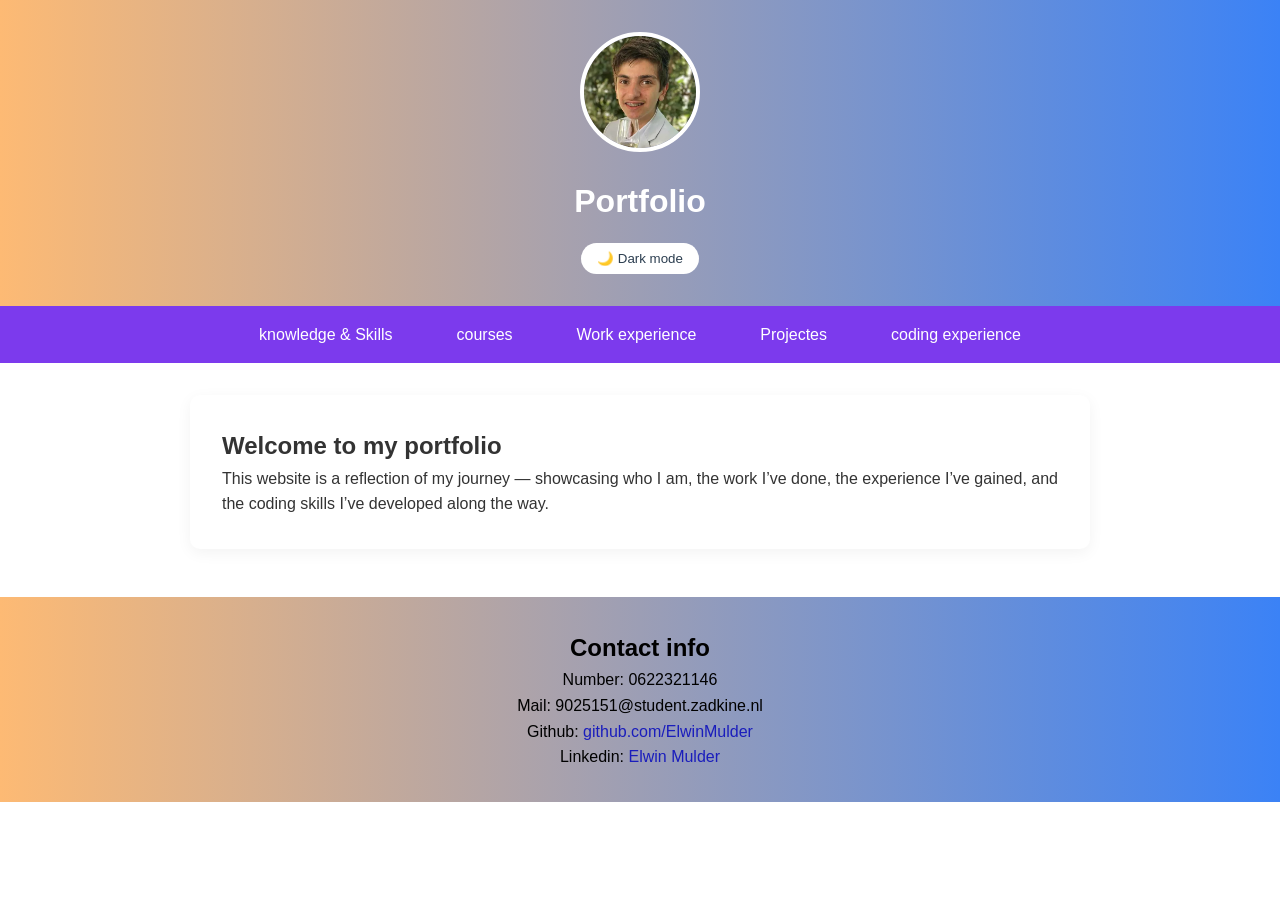
==== index.html @ 108c27db "test" ====
<!DOCTYPE html>
<html lang="nl">
<head>
    <meta charset="UTF-8">
    <meta name="viewport" content="width=device-width, initial-scale=1.0">
    <title>Portfolio - Home</title>
    <link rel="stylesheet" href="styles.css">
</head>
<body>
    <header>
        <div class="profile">
            <img src="afbeeldingen/elwin.png" alt="Profiel foto">
        </div>
        <h1>Portfolio</h1>
        <button id="darkModeToggle">🌙 Dark mode</button>
    </header>
    <nav>
        <div class="hamburger-toggle">&#9776;</div>
        <ul class="hamburger">
            <li><a href="knowledge.html">knowledge & Skills</a></li>
            <li><a href="courses.html">courses</a></li>
            <li><a href="work-expirience.html">Work experience</a></li>
            <li><a href="projects.html">Projectes</a></li>
            <li><a href="coding-expirience.html">coding experience</a></li>
          </ul>
      </nav>
    <main>
        <h2>Welcome to my portfolio</h2>
        <p>This website is a reflection of my journey — showcasing who I am, the work I’ve done, the experience I’ve gained, and the coding skills I’ve developed along the way.</p>
    </main>
    <footer>
        <h2>Contact info</h2>
        <p>
            Number: 0622321146 <br>
            Mail: 9025151@student.zadkine.nl <br>
            Github: <a href="https://github.com/ElwinMulder" target="_blank">github.com/ElwinMulder</a> <br>
            Linkedin: <a href="https://www.linkedin.com/in/elwin-mulder-9a9042354/" target="_blank">Elwin Mulder</a>
        </p>
    </footer>
    <script src="script.js"></script>

</body>
</html>
---- styles.css ----
/* Reset en basisopmaak */
* {
    margin: 0;
    padding: 0;
    box-sizing: border-box;
    font-family: 'Segoe UI', sans-serif;
  }
  
  body {
    background: #FFFFFF;
    color: #333;
    line-height: 1.6;
  }
  
  /* Header */
  header {
    background: linear-gradient(to right, #FDBA74, #3B82F6);
    color: white;
    text-align: center;
    padding: 2rem 1rem;
    box-shadow: 0 4px 10px rgba(0,0,0,0.1);
  }
  
  header .profile img {
    width: 120px;
    height: 120px;
    border-radius: 50%;
    border: 4px solid white;
    object-fit: cover;
    margin-bottom: 1rem;
  }
  
  /* Navigatie */
  nav {
    background: #7C3AED;
    padding: 1rem;
    position: relative;
  }
  
  nav .hamburger-toggle {
    font-size: 24px;
    color: white;
    display: none;
    cursor: pointer;
  }
  
  nav ul {
    display: flex;
    justify-content: center;
    gap: 2rem;
    list-style: none;
    flex-wrap: wrap;
  }
  
  nav ul li a {
    color: white;
    text-decoration: none;
    padding: 0.5rem 1rem;
    transition: background 0.3s;
  }
  
  nav ul li a:hover {
    background: rgba(255,255,255,0.2);
    border-radius: 5px;
  }
  
  /* Hamburger menu op mobiel */
  @media (max-width: 768px) {
    nav ul {
      display: none;
      flex-direction: column;
      background: #2c3e50;
      padding: 1rem;
      border-radius: 8px;
    }
  
    nav ul.active {
      display: flex;
    }
  
    nav .hamburger-toggle {
      display: block;
    }
  }
  
  /* Main content */
  main {
    padding: 2rem;
    max-width: 900px;
    margin: auto;
    background: white;
    border-radius: 10px;
    box-shadow: 0 4px 15px rgba(0,0,0,0.05);
    margin-top: 2rem;
  }
  
  /* Footer */
  footer {
    background: linear-gradient(to right, #FDBA74, #3B82F6);
    color: #000000;
    text-align: center;
    padding: 2rem;
    margin-top: 3rem;
  }
  
  footer a {
    color: #1a1dbc;
    text-decoration: none;
  }
  
  footer a:hover {
    text-decoration: underline;
  }
  
  /* Donkere modus knop */
#darkModeToggle {
    margin-top: 1rem;
    background: white;
    color: #2c3e50;
    padding: 0.5rem 1rem;
    border: none;
    border-radius: 20px;
    cursor: pointer;
    transition: all 0.3s ease;
  }
  
  #darkModeToggle:hover {
    background: #ecf0f1;
  }
  
  /* Donkere modus styling */
  body.dark-mode {
    background: #121212;
    color: #e0e0e0;
  }
  
  body.dark-mode header {
    background: linear-gradient(to right, #000000, #434343);
  }
  
  body.dark-mode nav {
    background: #1e1e1e;
  }
  
  body.dark-mode nav ul li a {
    color: #e0e0e0;
  }
  
  body.dark-mode nav ul li a:hover {
    background: rgba(255, 255, 255, 0.1);
  }
  
  body.dark-mode main {
    background: #1e1e1e;
    color: #e0e0e0;
  }
  
  body.dark-mode footer {
    background: #000000;
  }
  
  body.dark-mode #darkModeToggle {
    background: #333;
    color: #fff;
  }
  .opleiding {
    display: flex;
    justify-content: space-between;
    align-items: center;
    padding: 1rem;
    background: white;
    border-radius: 8px;
    box-shadow: 0 2px 5px rgba(0,0,0,0.05);
    margin-bottom: 1rem;
  }
  
  body.dark-mode .opleiding {
    background: #1f1f1f;
    color: #e0e0e0;
  }
  
  .opleiding .info {
    max-width: 70%;
  }
  
  .opleiding .jaar {
    font-weight: bold;
    color: #3498db;
  }
  
  body.dark-mode .opleiding .jaar {
    color: #1abc9c;
  }
  .ervaring {
    display: flex;
    justify-content: space-between;
    align-items: center;
    padding: 1rem;
    background: white;
    border-color: #FACC15;
    border-radius: 10px;
    box-shadow: 0 2px 5px rgba(0,0,0,0.05);
    margin-bottom: 1rem;
  }
  
  body.dark-mode .ervaring {
    background: #1f1f1f;
    color: #e0e0e0;
  }
  
  .ervaring .info {
    max-width: 70%;
  }
  
  .ervaring .jaar {
    font-weight: bold;
    color: #3498db;
  }
  
  body.dark-mode .ervaring .jaar {
    color: #1abc9c;
  }
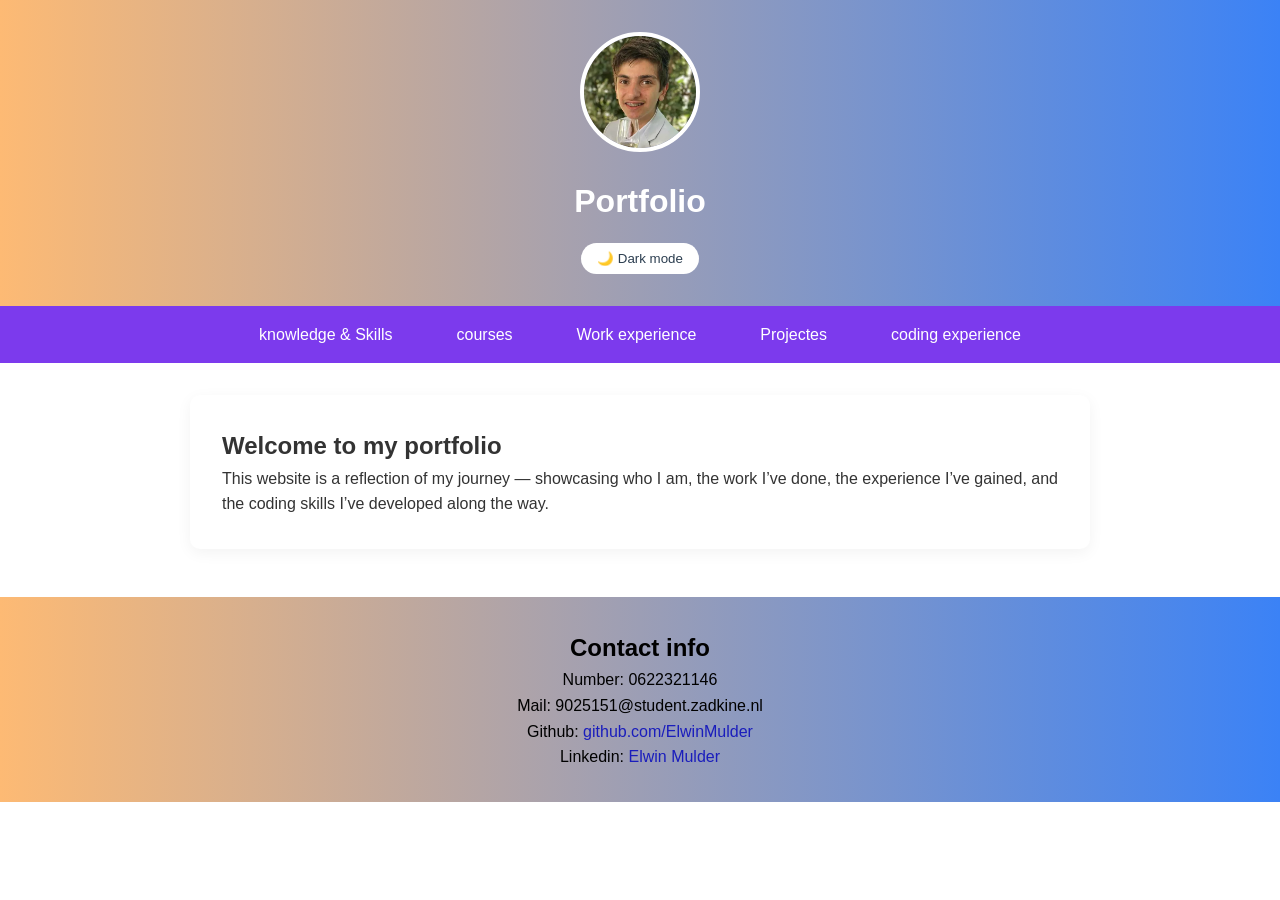
==== commit 1c06146a: "new" ====
(no text change in the page or its own stylesheets)
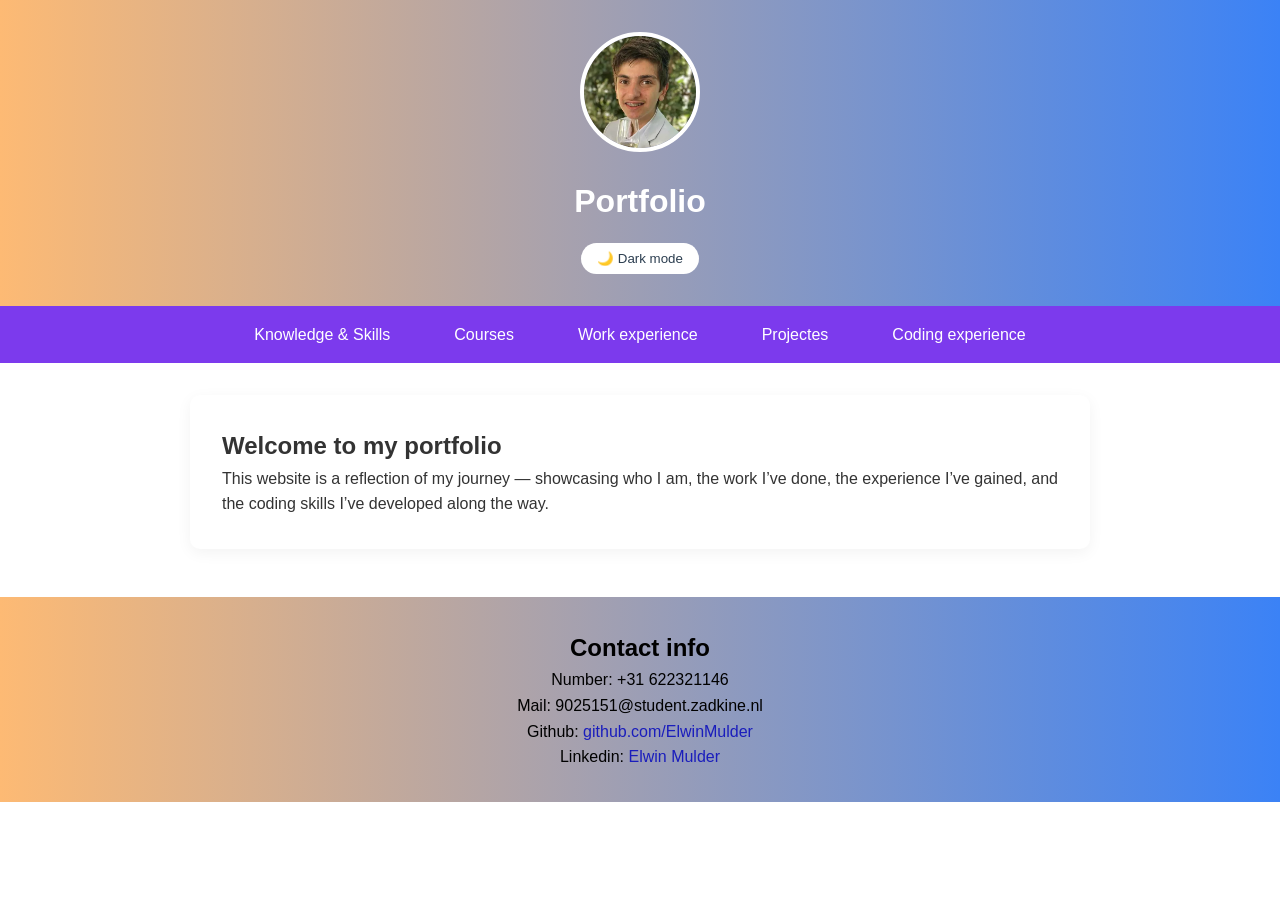
==== commit af7db13d: "changes" ====
--- a/index.html
+++ b/index.html
@@ -17,11 +17,11 @@
     <nav>
         <div class="hamburger-toggle">&#9776;</div>
         <ul class="hamburger">
-            <li><a href="knowledge.html">knowledge & Skills</a></li>
-            <li><a href="courses.html">courses</a></li>
+            <li><a href="knowledge.html">Knowledge & Skills</a></li>
+            <li><a href="courses.html">Courses</a></li>
             <li><a href="work-expirience.html">Work experience</a></li>
             <li><a href="projects.html">Projectes</a></li>
-            <li><a href="coding-expirience.html">coding experience</a></li>
+            <li><a href="coding-expirience.html">Coding experience</a></li>
           </ul>
       </nav>
     <main>
@@ -31,7 +31,7 @@
     <footer>
         <h2>Contact info</h2>
         <p>
-            Number: 0622321146 <br>
+            Number: +31 622321146 <br>
             Mail: 9025151@student.zadkine.nl <br>
             Github: <a href="https://github.com/ElwinMulder" target="_blank">github.com/ElwinMulder</a> <br>
             Linkedin: <a href="https://www.linkedin.com/in/elwin-mulder-9a9042354/" target="_blank">Elwin Mulder</a>
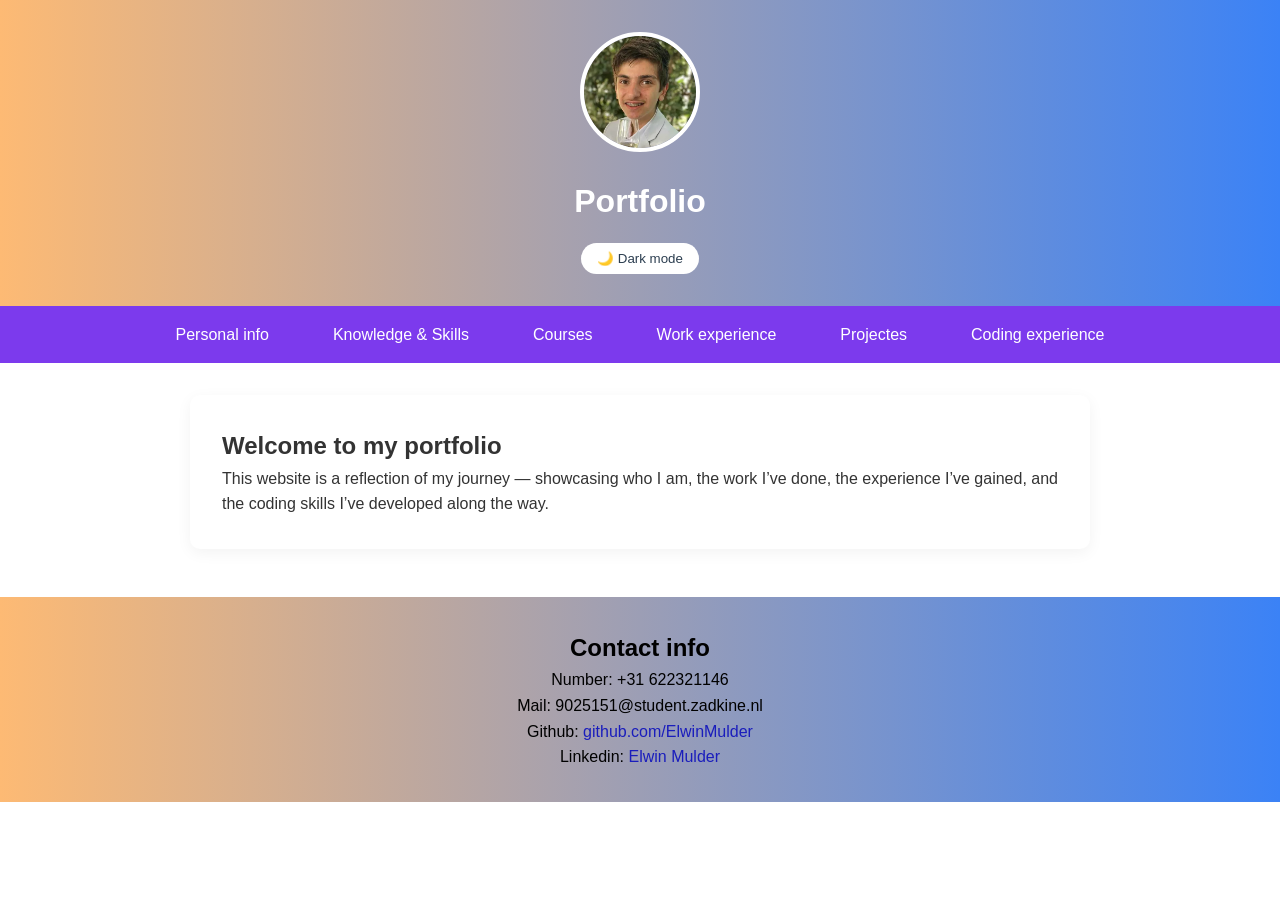
==== commit 5d30eef1: "verslagen/veranderingen" ====
--- a/index.html
+++ b/index.html
@@ -17,6 +17,7 @@
     <nav>
         <div class="hamburger-toggle">&#9776;</div>
         <ul class="hamburger">
+            <li><a href="about.html">Personal info</a></li>
             <li><a href="knowledge.html">Knowledge & Skills</a></li>
             <li><a href="courses.html">Courses</a></li>
             <li><a href="work-expirience.html">Work experience</a></li>
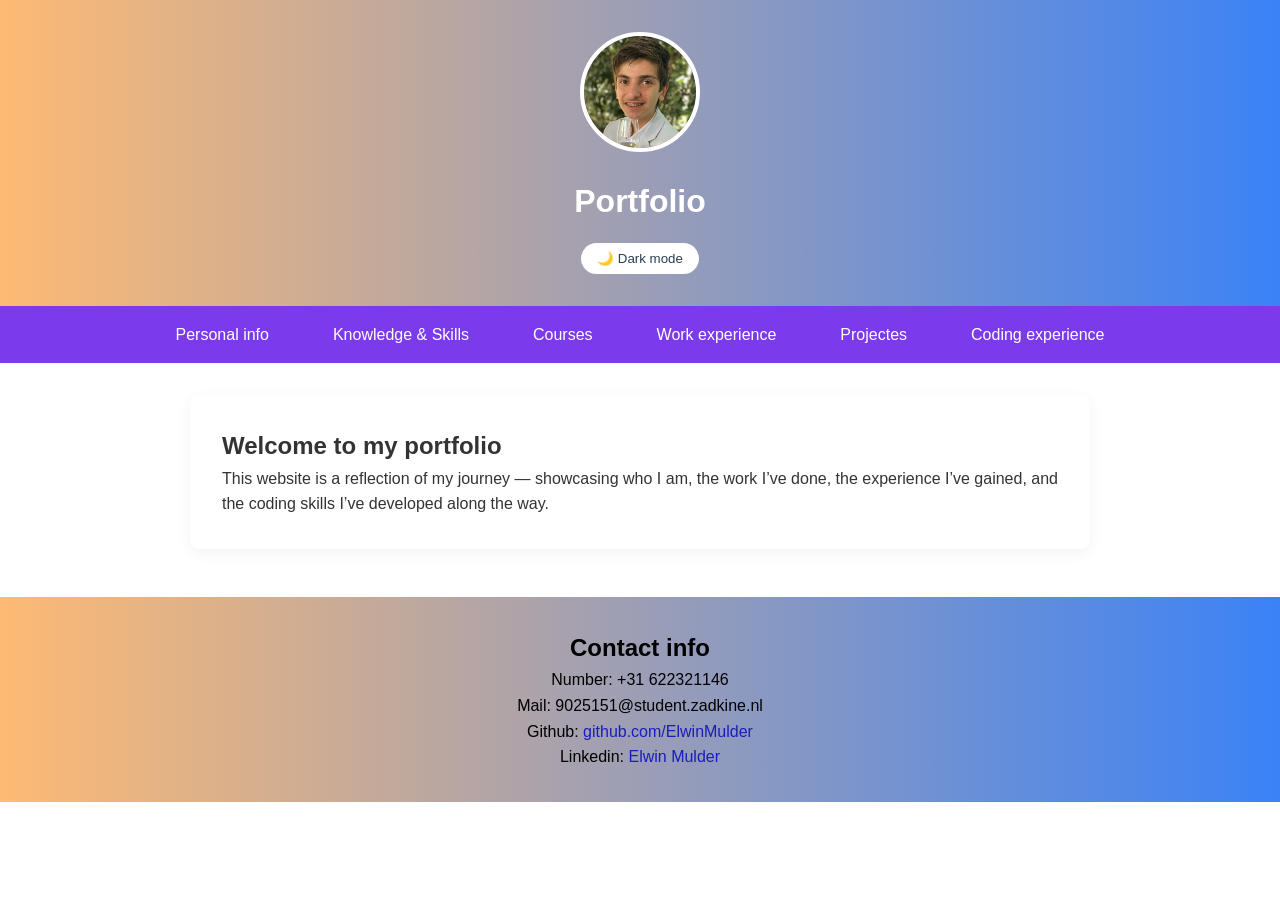
==== commit 95050182: "div" ====
--- a/index.html
+++ b/index.html
@@ -8,14 +8,14 @@
 </head>
 <body>
     <header>
-        <div class="profile">
+        <section class="profile">
             <img src="afbeeldingen/elwin.png" alt="Profiel foto">
-        </div>
+        </section>
         <h1>Portfolio</h1>
         <button id="darkModeToggle">🌙 Dark mode</button>
     </header>
     <nav>
-        <div class="hamburger-toggle">&#9776;</div>
+        <section class="hamburger-toggle">&#9776;</section>
         <ul class="hamburger">
             <li><a href="about.html">Personal info</a></li>
             <li><a href="knowledge.html">Knowledge & Skills</a></li>
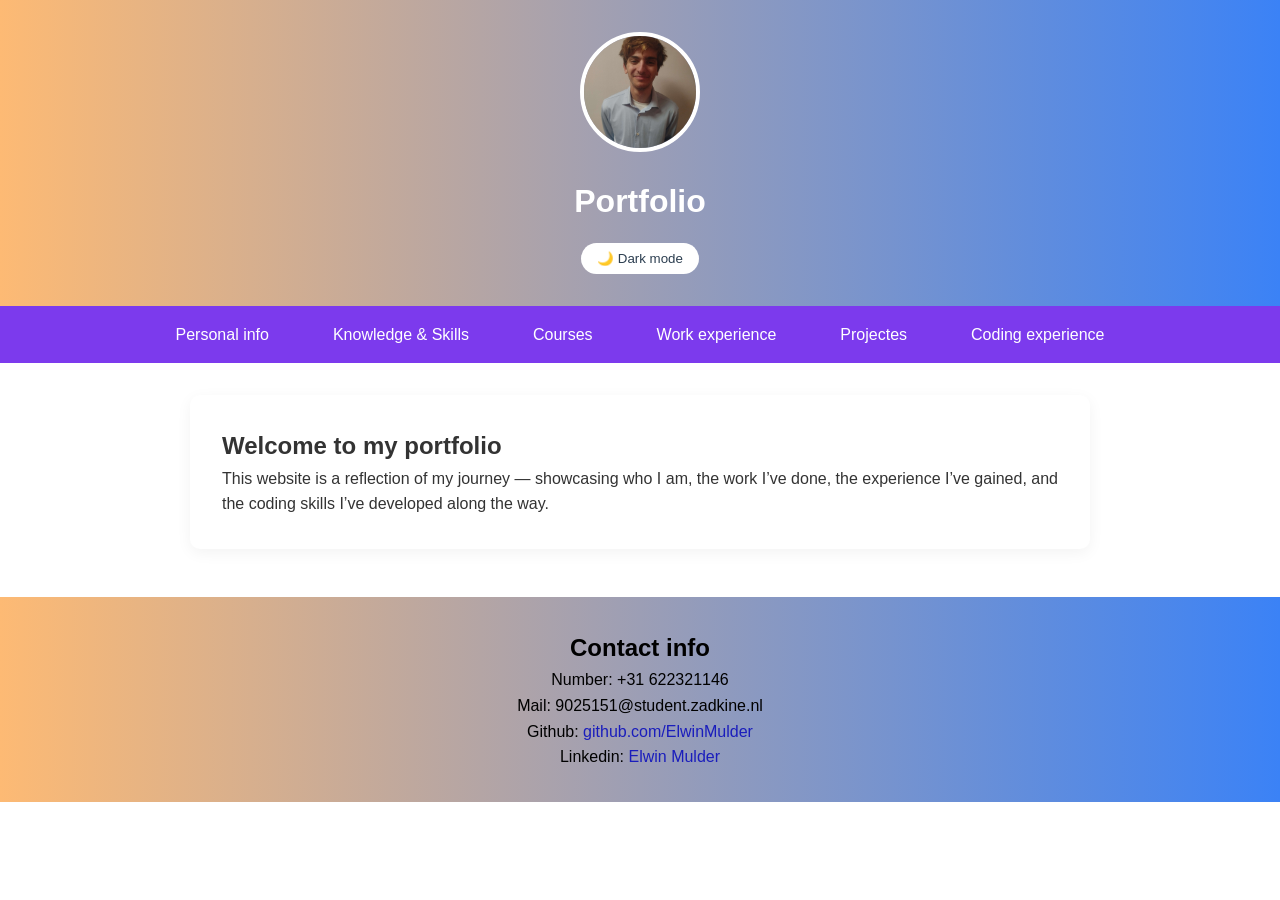
==== commit fb711efc: "pfp" ====
--- a/index.html
+++ b/index.html
@@ -9,7 +9,7 @@
 <body>
     <header>
         <section class="profile">
-            <img src="afbeeldingen/elwin.png" alt="Profiel foto">
+            <img src="afbeeldingen/pfp.jpg" alt="Profiel foto">
         </section>
         <h1>Portfolio</h1>
         <button id="darkModeToggle">🌙 Dark mode</button>
--- a/styles.css
+++ b/styles.css
@@ -115,6 +115,7 @@
   /* Donkere modus knop */
 #darkModeToggle {
     margin-top: 1rem;
+    text-decoration: white;
     background: white;
     color: #2c3e50;
     padding: 0.5rem 1rem;
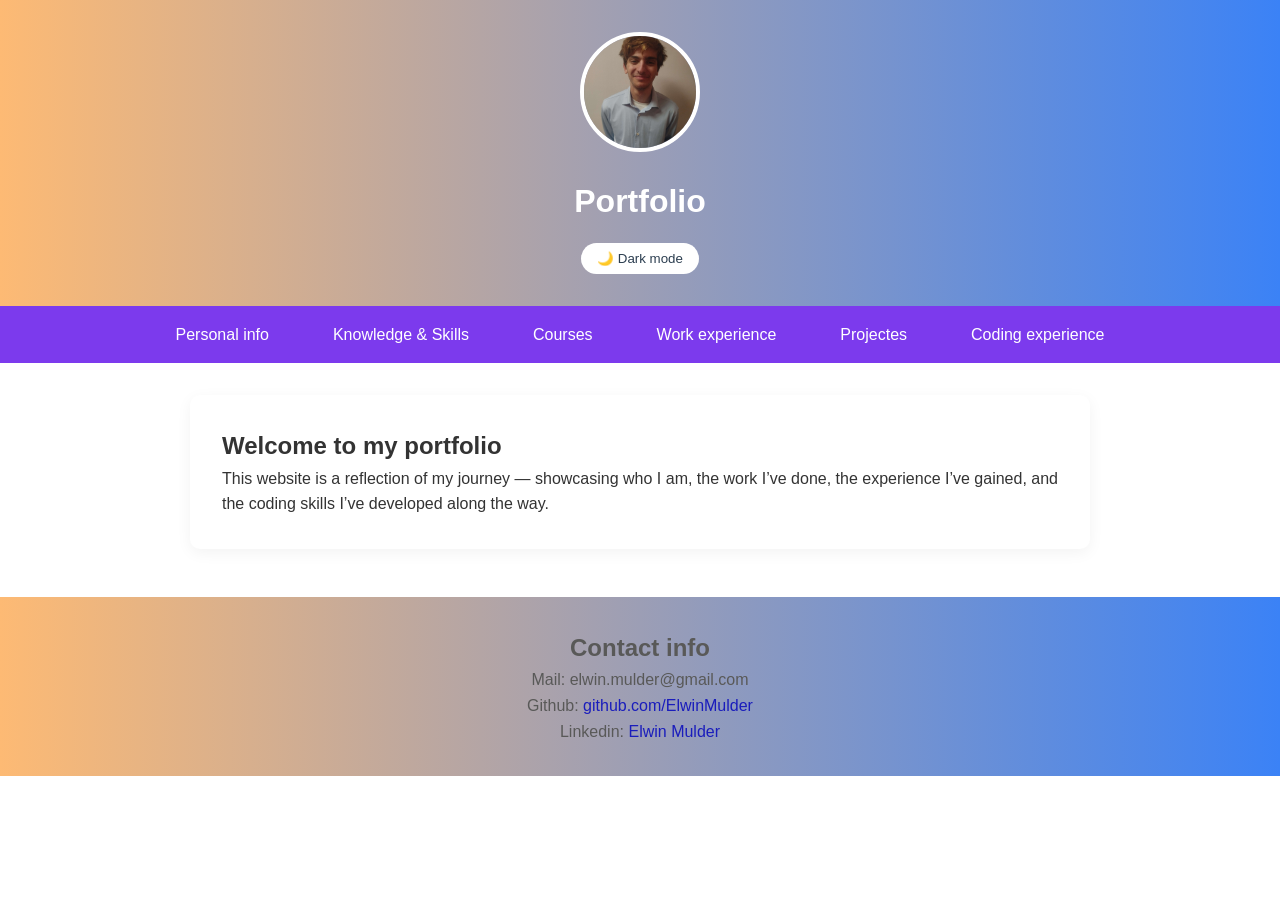
==== commit ee121d2e: "update" ====
--- a/index.html
+++ b/index.html
@@ -32,8 +32,7 @@
     <footer>
         <h2>Contact info</h2>
         <p>
-            Number: +31 622321146 <br>
-            Mail: 9025151@student.zadkine.nl <br>
+            Mail: elwin.mulder@gmail.com <br>
             Github: <a href="https://github.com/ElwinMulder" target="_blank">github.com/ElwinMulder</a> <br>
             Linkedin: <a href="https://www.linkedin.com/in/elwin-mulder-9a9042354/" target="_blank">Elwin Mulder</a>
         </p>
--- a/styles.css
+++ b/styles.css
@@ -97,7 +97,7 @@
   /* Footer */
   footer {
     background: linear-gradient(to right, #FDBA74, #3B82F6);
-    color: #000000;
+    color: #595958;
     text-align: center;
     padding: 2rem;
     margin-top: 3rem;
